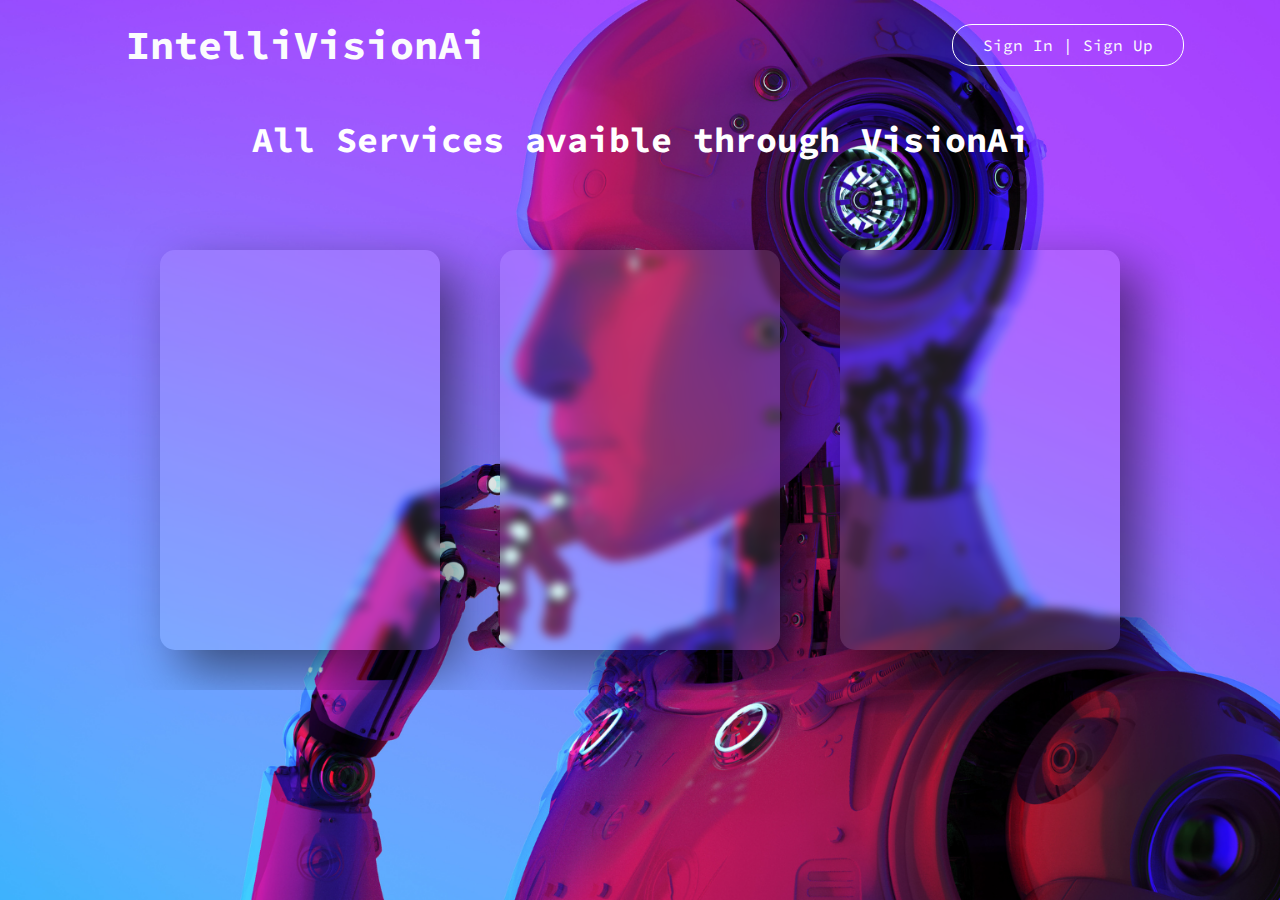
==== explore.html @ 234420af "Beta V1" ====
<!DOCTYPE html>
<html lang="en">
<head>
  <title>IntelliVisionAi | Home</title>
  <link rel="stylesheet" href="css/explore.css">
  <link rel="preconnect" href="https://fonts.googleapis.com">
  <link rel="preconnect" href="https://fonts.gstatic.com" crossorigin>
  <link href="https://fonts.googleapis.com/css2?family=Source+Code+Pro&display=swap" rel="stylesheet">
</head>
<body>
  <div class="hero">
    <div class="navbar">
      <h2><a href="index.html">IntelliVisionAi</a></h2>
      <a href="#" id="loginBtn">Sign In | Sign Up</a>
    </div>
    
    <div class="topic">
      <H1>All Services avaible through VisionAi</H1>
    </div>


    <div class="container">
        <div class="card">
            <div class="content1">
                <h2>01</h2>
                <h3>Image To Text</h3>
                <p>Upload an image and you will be able to copy and paste the text from it</p>
                <a href="img-txt.html">Visit</a>
            </div>
        </div>
        <div class="card1">
            <div class="content1">
                <h2>02</h2>
                <h3>Speech To Text</h3>
                <p>Use realistic natural voices to read any text you want. </p>
                <a href="txt-spch.html">Visit</a>
            </div>
        </div>
        <div class="card2">
          <div class="content1">
              <h2>03</h2>
              <h3>Generative Ai</h3>
              <p>Write a prompt and the ai will give you answer. Based off of OpenChatKit API</p>
              <a href="generative-ai.html">Visit</a>
          </div>
      </div>
    </div>





    <div class="bubbles">
      <img src="css/img/bubble.png">
      <img src="css/img/bubble.png">
      <img src="css/img/bubble.png">
      <img src="css/img/bubble.png">
      <img src="css/img/bubble.png">
      <img src="css/img/bubble.png">
      <img src="css/img/bubble.png">
      <img src="css/img/bubble.png">
    </div>
  </div>

  <!-- Modal code -->
  <div id="myModal" class="modal">
    <div class="modal-content">
      <p>There is no need to create an account at this moment. All services are currently in testing mode and will be avaible fully. Until then all beta and tests are free. </p>
      <a href="#home" id="continueBtn">Continue</a>
    </div>
  </div>

  <script>
    // Get the modal element
    var modal = document.getElementById("myModal");

    // Get the button that opens the modal
    var btn = document.getElementById("loginBtn");

    // Get the continue button
    var continueBtn = document.getElementById("continueBtn");

    // When the user clicks on the button, open the modal
    btn.onclick = function() {
      modal.style.display = "block";
    }

    // When the user clicks on the continue button, close the modal
    continueBtn.onclick = function() {
      modal.style.display = "none";
    }

    // When the user clicks anywhere outside of the modal, close it
    window.onclick = function(event) {
      if (event.target == modal) {
        modal.style.display = "none";
      }
    }
  </script>
  <script type="text/javascript" src="js/vanilla-tilt.js"></script>
  <script type="text/javascript">
    VanillaTilt.init(document.querySelector(".card"), {
      max: 5,
      speed: 400,
      glare: true,
      "max-glare": 1,
    });
  </script>
    <script type="text/javascript">
      VanillaTilt.init(document.querySelector(".card1"), {
        max: 5,
        speed: 400,
        glare: true,
        "max-glare": 1,
      });
    </script>
        <script type="text/javascript">
          VanillaTilt.init(document.querySelector(".card2"), {
            max: 5,
            speed: 400,
            glare: true,
            "max-glare": 1,
          });
        </script>
</body>
</html>
---- css/explore.css ----
*{
    margin: 0;
    padding: 0;
    box-sizing: border-box;
    font-family: 'Source Code Pro', monospace;
}

body{
    display: flex;
    justify-content: center;
    align-items: center;
    min-height: 100vh;
    background: black;

}

body::before{
    content: '';
    position: absolute;
    top: 0;
    left: 0;
    width: 100%;
    height: 100%;
}
.hero {
    width: 100%;
    height: 100vh;
    background-image: url(img/bg.png);
    background-size: cover;
    background-position: center;
    position: relative;
    overflow: hidden;
}

.logo {
    width: 100px;
    cursor: pointer;
    size: 100px;
}

.navbar {
    width: 85%;
    height: 10%;
    margin: auto;
    display: flex;
    align-items: center;
    justify-content: space-between;
}

.navbar h2 a {
    border: 0px solid #fff;
}
a {
    color: #fbfcfd;
    padding: 10px 30px;
    background: transparent;
    border: 1.5px solid #fff;
    border-radius: 20px;
    outline: none;
    cursor: pointer;  
    text-decoration: none;
    text-align: center;
}

a:hover {
    background-color: #ffffff21;
    color: rgb(255, 255, 255);
  }

button {
    color: #fbfcfd;
    padding: 10px 25px;
    background: transparent;
    border: 1.5px solid #fff;
    border-radius: 20px;
    outline: none;
    cursor: pointer;
}

button.signup {
    margin-left: 10px;
    margin-right: 0;
}

button.research {
    margin-right: auto;
    margin-left: 35px;
}

button.services {
    margin-right: auto;
    margin-left: -1035px;
}

.content {
    color: #fbfcfd;
    position: absolute;
    top: 50%;
    left: 8%;
    transform: translateY(-50%);
    z-index: 2;
}

small {
    font-size: 30px;
}

h1{
    font-size: 80px;
    margin: 10px 0 30px;
    line-height: 80px;
}

h2 {
    font-size: 40px;
    color: #fbfcfd;
}
.side-bar {
    width: 50px;
    height: 100vh;
    position: absolute;
    right: 0;
    top: 0;
}

.menu {
    display: block;
    width: 25px;
    margin: 40px auto 0;
    cursor: pointer;
}

.social-links img, .useful-links img{
    width: 25px;
    margin: 5px auto;
    cursor: pointer;
}

.social-links {
    width: 50px;
    text-align: center;
    text-align: center;
    position: absolute;
    top: 50%;
    transform: translateY(-50%);
}

.useful-links {
    width: 50px;
    text-align: center;
    text-align: center;
    position: absolute;
    bottom: 30px;
}

.bubbles img {
    width: 50px;
    animation: bubble 7s linear infinite;
}

.bubbles {
    width: 100%;
    display: flex;
    align-items: center;
    justify-content: space-around;
    position: absolute;
    bottom: -110px;
    bottom: -80;
}

/* The Modal (background) */
.modal {
    display: none; /* Hidden by default */
    position: fixed; /* Stay in place */
    z-index: 999; /* make sure the modal container is on top */
    left: 0;
    top: 0;
    width: 100%; /* Full width */
    height: 100%; /* Full height */
    overflow: auto; /* Enable scroll if needed */
    background-color: rgba(0, 0, 0, 0.5); /* semi-transparent black */
    backdrop-filter: blur(5px); /* apply a 5-pixel blur */
  }
  
  /* Modal Content/Box */
  .modal-content {
    background-color: #ffffff00;
    margin: 15% auto; /* 15% from the top and centered */
    padding: 100px;
    border: 1px solid #ffffff;
    width: 50%; /* Could be more or less, depending on screen size */
  }

  .modal p {
    font-size: 25px;
    color: white;
    padding-bottom: 32px;
  }

  
@keyframes bubble {
    0% {
        transform: translateY(0);
        opacity: 0;
    }
    50% {
        opacity: 1;
    }
    70% {
        opacity: 1;
    }
    100% {
        transform: translateY(-80vh);
        opacity: 0;
    }
}

.bubbles img:nth-child(1) {
    animation-delay: 2s;
    width: 25px;
}
.bubbles img:nth-child(2) {
    animation-delay: 1s;
    width: 25px;
}
.bubbles img:nth-child(3) {
    animation-delay: 3s;
}
.bubbles img:nth-child(4) {
    animation-delay: 4.5s;
}
.bubbles img:nth-child(5) {
    animation-delay: 3s;
}
.bubbles img:nth-child(6) {
    animation-delay: 6s;
    width: 20px;
}
.bubbles img:nth-child(7) {
    animation-delay: 7s;
    width: 30px;
}


/* Cards */

.container {
    position: relative;
    display: flex;
    justify-content: center;
    align-items: center;
    max-width: 1200px;
    flex-wrap: wrap;
    z-index: 1;
    margin: auto;
    width: 100%;
    padding: 10px;
    overflow: auto;
}

.container .card {
    position: relative;
    width: 280px;
    height: 400px;
    margin: 30px;
    box-shadow: 20px 20px 50px rgba(0, 0, 0, 0.5);
    border-radius: 15px;
    background-color: rgba(255, 255, 255, 0.1);
    overflow: hidden;
    display: flex;
    justify-content: center;
    align-items: center;
    border-top: 1px sloid rgba(255, 255, 255, 0.5);
    border-left: 1px sloid rgba(255, 255, 255, 0.5);
    backdrop-filter: blur(5px);
}

.container .card .content1 {
    padding: 20px;
    text-align: center;
    transform: translateY(100px);
    opacity: 0;
    transition: 0.5s;
}

.container .card:hover .content1 {
    transform: translateY(0px);
    opacity: 1;
}

.container .card .content1 h2 {
    position: absolute;
    top: -80px;
    right: 30px;
    font-size: 8em;
    color: rgba(255, 255, 255, 0.1);
    pointer-events: none;
}

.container .card .content1 h3 {
    font-size: 1.8em;
    color: white;
    z-index: 1;
    margin-bottom: 10px;
}

.container .card .content1 p {
    font-size: 1em;
    color: white;
    font-weight: 300;
}

.container .card .content1 a {
    position: relative;
    display: inline-block;
    padding: 8px 20px;
    margin-top: 15px;
}

.container .card1 {
    position: relative;
    width: 280px;
    height: 400px;
    margin: 30px;
    box-shadow: 20px 20px 50px rgba(0, 0, 0, 0.5);
    border-radius: 15px;
    background-color: rgba(255, 255, 255, 0.1);
    overflow: hidden;
    display: flex;
    justify-content: center;
    align-items: center;
    border-top: 1px sloid rgba(255, 255, 255, 0.5);
    border-left: 1px sloid rgba(255, 255, 255, 0.5);
    backdrop-filter: blur(5px);
}

.container .card1 .content1 {
    padding: 20px;
    text-align: center;
    transform: translateY(100px);
    opacity: 0;
    transition: 0.5s;
}

.container .card1:hover .content1 {
    transform: translateY(0px);
    opacity: 1;
}

.container .card1 .content1 h2 {
    position: absolute;
    top: -80px;
    right: 30px;
    font-size: 8em;
    color: rgba(255, 255, 255, 0.1);
    pointer-events: none;
}

.container .card1 .content1 h3 {
    font-size: 1.8em;
    color: white;
    z-index: 1;
    margin-bottom: 10px;
}

.container .card1 .content1 p {
    font-size: 1em;
    color: white;
    font-weight: 300;
}

.container .card1 .content1 a {
    position: relative;
    display: inline-block;
    padding: 8px 20px;
    margin-top: 15px;
}

.container .card2 {
    position: relative;
    width: 280px;
    height: 400px;
    margin: 30px;
    box-shadow: 20px 20px 50px rgba(0, 0, 0, 0.5);
    border-radius: 15px;
    background-color: rgba(255, 255, 255, 0.1);
    overflow: hidden;
    display: flex;
    justify-content: center;
    align-items: center;
    border-top: 1px sloid rgba(255, 255, 255, 0.5);
    border-left: 1px sloid rgba(255, 255, 255, 0.5);
    backdrop-filter: blur(5px);
}

.container .card2 .content1 {
    padding: 20px;
    text-align: center;
    transform: translateY(100px);
    opacity: 0;
    transition: 0.5s;
}

.container .card2:hover .content1 {
    transform: translateY(0px);
    opacity: 1;
}

.container .card2 .content1 h2 {
    position: absolute;
    top: -80px;
    right: 30px;
    font-size: 8em;
    color: rgba(255, 255, 255, 0.1);
    pointer-events: none;
}

.container .card2 .content1 h3 {
    font-size: 1.8em;
    color: white;
    z-index: 1;
    margin-bottom: 10px;
}

.container .card2 .content1 p {
    font-size: 1em;
    color: white;
    font-weight: 300;
}

.container .card2 .content1 a {
    position: relative;
    display: inline-block;
    padding: 8px 20px;
    margin-top: 15px;
}


.topic h1{
    font-size: 35px;
    text-align: center;
    color: white;
}

/* SCrollbar */

/* width */
::-webkit-scrollbar {
    width: 1em;
}
  
/* Track */
::-webkit-scrollbar-track {
    box-shadow: inset 0 0 5px rgba(128, 128, 128, 0); 
    border-radius: 10px;
}
   
/* Handle */
::-webkit-scrollbar-thumb {
    background: rgb(172, 51, 162); 
    border-radius: 10px;
}
  
/* Handle on hover */
  ::-webkit-scrollbar-thumb:hover {
    background: rgb(172, 51, 162); 
}
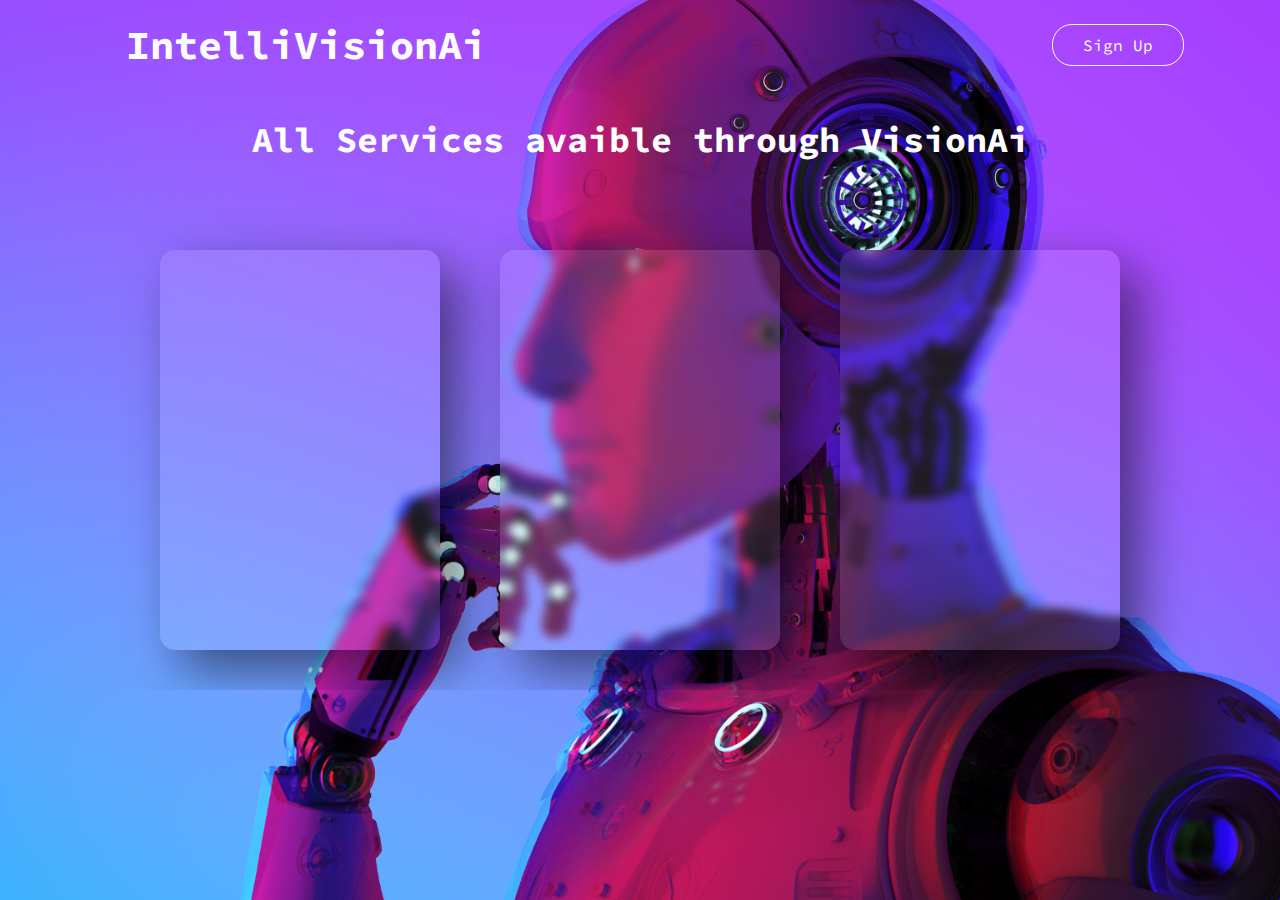
==== commit e6bb7f80: "V1.2" ====
--- a/explore.html
+++ b/explore.html
@@ -6,16 +6,17 @@
   <link rel="preconnect" href="https://fonts.googleapis.com">
   <link rel="preconnect" href="https://fonts.gstatic.com" crossorigin>
   <link href="https://fonts.googleapis.com/css2?family=Source+Code+Pro&display=swap" rel="stylesheet">
+  <meta name="viewport" content="width=device-width, initial-scale=1.0">
 </head>
 <body>
   <div class="hero">
     <div class="navbar">
       <h2><a href="index.html">IntelliVisionAi</a></h2>
-      <a href="#" id="loginBtn">Sign In | Sign Up</a>
+      <a href="#" id="loginBtn">Sign Up</a>
     </div>
     
     <div class="topic">
-      <H1>All Services avaible through VisionAi</H1>
+      <h1>All Services avaible through VisionAi</h1>
     </div>
 
 
--- a/css/explore.css
+++ b/css/explore.css
@@ -29,7 +29,7 @@
     background-size: cover;
     background-position: center;
     position: relative;
-    overflow: hidden;
+    overflow: auto;
 }
 
 .logo {
@@ -115,13 +115,6 @@
     font-size: 40px;
     color: #fbfcfd;
 }
-.side-bar {
-    width: 50px;
-    height: 100vh;
-    position: absolute;
-    right: 0;
-    top: 0;
-}
 
 .menu {
     display: block;
@@ -177,7 +170,7 @@
     top: 0;
     width: 100%; /* Full width */
     height: 100%; /* Full height */
-    overflow: auto; /* Enable scroll if needed */
+    overflow: hidden; /* Enable scroll if needed */
     background-color: rgba(0, 0, 0, 0.5); /* semi-transparent black */
     backdrop-filter: blur(5px); /* apply a 5-pixel blur */
   }
@@ -446,7 +439,7 @@
 
 /* width */
 ::-webkit-scrollbar {
-    width: 1em;
+    width: .5em;
 }
   
 /* Track */
@@ -457,11 +450,73 @@
    
 /* Handle */
 ::-webkit-scrollbar-thumb {
-    background: rgb(172, 51, 162); 
+    background: rgba(172, 51, 162, 0.11); 
     border-radius: 10px;
 }
   
 /* Handle on hover */
   ::-webkit-scrollbar-thumb:hover {
-    background: rgb(172, 51, 162); 
+    background: rgba(172, 51, 162, 0.068); 
+}
+
+@media screen and (max-width: 600px) {
+    .topic h1{
+        font-size: 20px;
+        margin: 10px 0 30px;
+        line-height: 40px;
+        width: 80%;
+        margin: auto;
+    }
+
+    .navbar h2 a {
+        border: 0 solid #fff;
+        font-size: 22px;
+    }
+
+    .hero{
+        background-repeat: no-repeat;
+        background-size: 420%;
+    }
+
+    .navbar {
+        width: 100%;
+        height: 10%;
+        margin: auto;
+        display: flex;
+        font-size: 10px;
+        justify-content: space-between;
+    }
+
+    .navbar a#loginBtn{
+        margin-right: 12px;
+        margin-top: 12px;
+    }
+}
+
+@media screen and (max-width: 1200px) and (min-width: 600px) {
+    .navbar {
+        width: 100%;
+        height: 10%;
+        margin: auto;
+        display: flex;
+        font-size: 10px;
+        justify-content: space-between;
+        margin-top: 25px;
+    }
+
+    .navbar a#loginBtn{
+        margin-right: 25px;
+        margin-top: 12px;
+    }
+
+    .navbar h2 a {
+        border: 0 solid #fff;
+        font-size: 22px;
+    }
+
+    h1{
+        font-size: 30px;
+        margin: 10px 0 30px;
+        line-height: 50px;
+    }
 }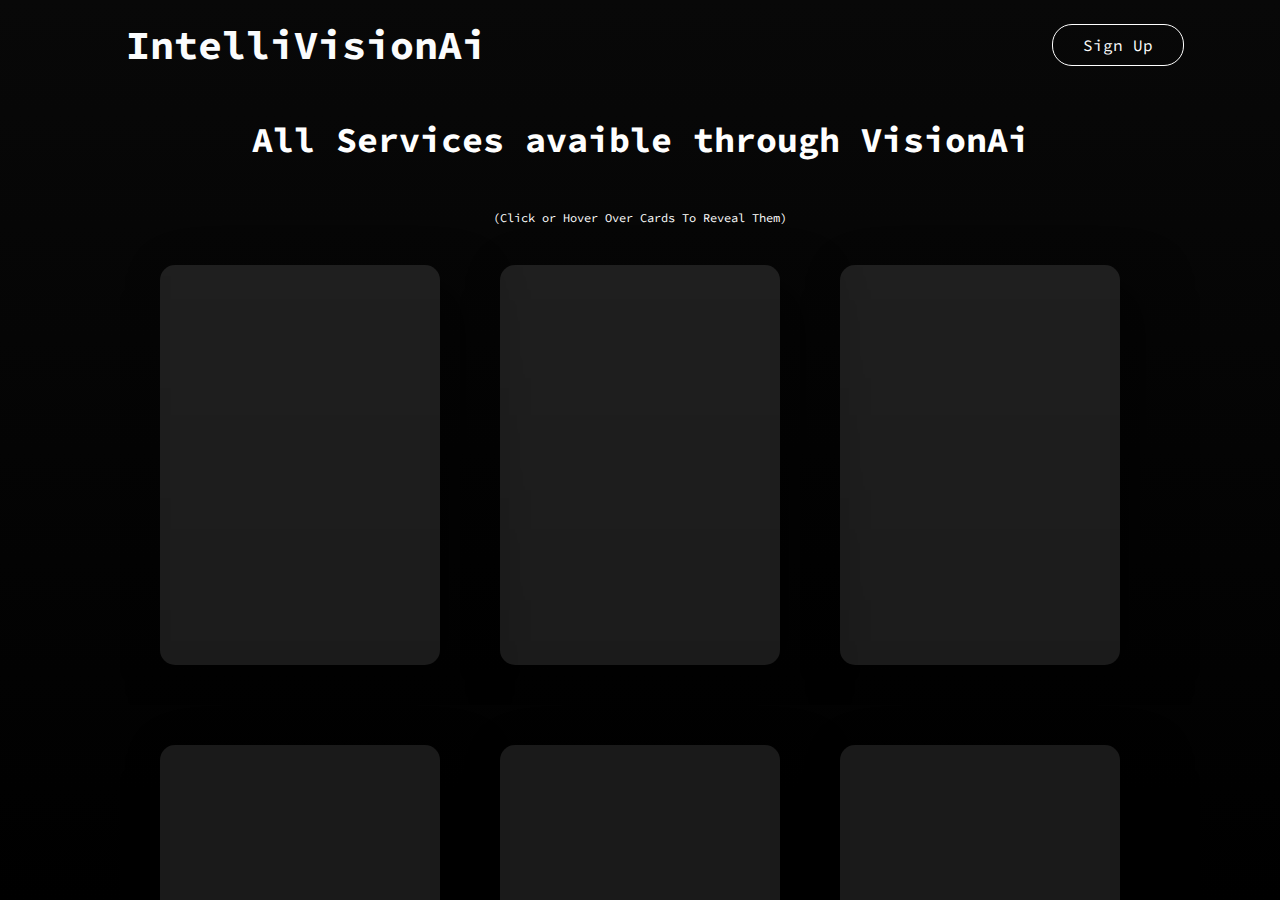
==== commit 94b181f0: "Redesign with 3 new ai models" ====
--- a/explore.html
+++ b/explore.html
@@ -7,6 +7,7 @@
   <link rel="preconnect" href="https://fonts.gstatic.com" crossorigin>
   <link href="https://fonts.googleapis.com/css2?family=Source+Code+Pro&display=swap" rel="stylesheet">
   <meta name="viewport" content="width=device-width, initial-scale=1.0">
+  <link rel="icon" type="image/x-icon" href="css/img/icon.png">
 </head>
 <body>
   <div class="hero">
@@ -17,6 +18,7 @@
     
     <div class="topic">
       <h1>All Services avaible through VisionAi</h1>
+      <p>(Click or Hover Over Cards To Reveal Them)</p>
     </div>
 
 
@@ -40,28 +42,44 @@
         <div class="card2">
           <div class="content1">
               <h2>03</h2>
-              <h3>Generative Ai</h3>
-              <p>Write a prompt and the ai will give you answer. Based off of OpenChatKit API</p>
-              <a href="generative-ai.html">Visit</a>
+              <h3>Ai Translation</h3>
+              <p>AI translation uses algorithms to automatically translate text from one language to another.
+              </p>
+              <a href="translate.html">Visit</a>
           </div>
       </div>
     </div>
 
-
-
-
-
-    <div class="bubbles">
-      <img src="css/img/bubble.png">
-      <img src="css/img/bubble.png">
-      <img src="css/img/bubble.png">
-      <img src="css/img/bubble.png">
-      <img src="css/img/bubble.png">
-      <img src="css/img/bubble.png">
-      <img src="css/img/bubble.png">
-      <img src="css/img/bubble.png">
+    <div class="container">
+      <div class="card3">
+          <div class="content1">
+              <h2>04</h2>
+              <h3>ProxyAi</h3>
+              <p>Neural Network created within a server to hide ip address and send to a secure location without the ip noticing.</p>
+              <a href="https://adjoining-famous-plain.glitch.me/">Visit</a>
+          </div>
+      </div>
+      <div class="card4">
+          <div class="content1">
+              <h2>05</h2>
+              <h3>InfoAi V1</h3>
+              <p>InfoAi V1 is an AI-powered chatbot that uses natural language processing to scan for information based on user prompts, providing helpful and accurate responses.</p>
+              <a href="InfoAi1.html">Visit</a>
+          </div>
+      </div>
+      <div class="card5">
+        <div class="content1">
+            <h2>06</h2>
+            <h3>InfoAi V2 Turbo</h3>
+            <p>Like InfoAi V1 but its on steroids and better.</p>
+            <a href="infoAi2.html">Visit</a>
+        </div>
     </div>
   </div>
+</div>
+  </div>
+
+  
 
   <!-- Modal code -->
   <div id="myModal" class="modal">
@@ -123,5 +141,29 @@
             "max-glare": 1,
           });
         </script>
+                <script type="text/javascript">
+                  VanillaTilt.init(document.querySelector(".card3"), {
+                    max: 5,
+                    speed: 400,
+                    glare: true,
+                    "max-glare": 1,
+                  });
+                </script>
+                        <script type="text/javascript">
+                          VanillaTilt.init(document.querySelector(".card4"), {
+                            max: 5,
+                            speed: 400,
+                            glare: true,
+                            "max-glare": 1,
+                          });
+                        </script>
+                                <script type="text/javascript">
+                                  VanillaTilt.init(document.querySelector(".card5"), {
+                                    max: 5,
+                                    speed: 400,
+                                    glare: true,
+                                    "max-glare": 1,
+                                  });
+                                </script>
 </body>
 </html>
--- a/css/explore.css
+++ b/css/explore.css
@@ -25,7 +25,7 @@
 .hero {
     width: 100%;
     height: 100vh;
-    background-image: url(img/bg.png);
+    background-image: linear-gradient( #080808, #000000);
     background-size: cover;
     background-position: center;
     position: relative;
@@ -116,13 +116,6 @@
     color: #fbfcfd;
 }
 
-.menu {
-    display: block;
-    width: 25px;
-    margin: 40px auto 0;
-    cursor: pointer;
-}
-
 .social-links img, .useful-links img{
     width: 25px;
     margin: 5px auto;
@@ -144,21 +137,6 @@
     text-align: center;
     position: absolute;
     bottom: 30px;
-}
-
-.bubbles img {
-    width: 50px;
-    animation: bubble 7s linear infinite;
-}
-
-.bubbles {
-    width: 100%;
-    display: flex;
-    align-items: center;
-    justify-content: space-around;
-    position: absolute;
-    bottom: -110px;
-    bottom: -80;
 }
 
 /* The Modal (background) */
@@ -191,48 +169,6 @@
   }
 
   
-@keyframes bubble {
-    0% {
-        transform: translateY(0);
-        opacity: 0;
-    }
-    50% {
-        opacity: 1;
-    }
-    70% {
-        opacity: 1;
-    }
-    100% {
-        transform: translateY(-80vh);
-        opacity: 0;
-    }
-}
-
-.bubbles img:nth-child(1) {
-    animation-delay: 2s;
-    width: 25px;
-}
-.bubbles img:nth-child(2) {
-    animation-delay: 1s;
-    width: 25px;
-}
-.bubbles img:nth-child(3) {
-    animation-delay: 3s;
-}
-.bubbles img:nth-child(4) {
-    animation-delay: 4.5s;
-}
-.bubbles img:nth-child(5) {
-    animation-delay: 3s;
-}
-.bubbles img:nth-child(6) {
-    animation-delay: 6s;
-    width: 20px;
-}
-.bubbles img:nth-child(7) {
-    animation-delay: 7s;
-    width: 30px;
-}
 
 
 /* Cards */
@@ -248,7 +184,7 @@
     margin: auto;
     width: 100%;
     padding: 10px;
-    overflow: auto;
+    overflow: hidden;
 }
 
 .container .card {
@@ -428,6 +364,182 @@
     margin-top: 15px;
 }
 
+.container .card3 {
+    position: relative;
+    width: 280px;
+    height: 400px;
+    margin: 30px;
+    box-shadow: 20px 20px 50px rgba(0, 0, 0, 0.5);
+    border-radius: 15px;
+    background-color: rgba(255, 255, 255, 0.1);
+    overflow: hidden;
+    display: flex;
+    justify-content: center;
+    align-items: center;
+    border-top: 1px sloid rgba(255, 255, 255, 0.5);
+    border-left: 1px sloid rgba(255, 255, 255, 0.5);
+    backdrop-filter: blur(5px);
+}
+
+.container .card3 .content1 {
+    padding: 20px;
+    text-align: center;
+    transform: translateY(100px);
+    opacity: 0;
+    transition: 0.5s;
+}
+
+.container .card3:hover .content1 {
+    transform: translateY(0px);
+    opacity: 1;
+}
+
+.container .card3 .content1 h2 {
+    position: absolute;
+    top: -80px;
+    right: 30px;
+    font-size: 8em;
+    color: rgba(255, 255, 255, 0.1);
+    pointer-events: none;
+}
+
+.container .card3 .content1 h3 {
+    font-size: 1.8em;
+    color: white;
+    z-index: 1;
+    margin-bottom: 10px;
+}
+
+.container .card3 .content1 p {
+    font-size: 1em;
+    color: white;
+    font-weight: 300;
+}
+
+.container .card3 .content1 a {
+    position: relative;
+    display: inline-block;
+    padding: 8px 20px;
+    margin-top: 15px;
+}
+
+.container .card4 {
+    position: relative;
+    width: 280px;
+    height: 400px;
+    margin: 30px;
+    box-shadow: 20px 20px 50px rgba(0, 0, 0, 0.5);
+    border-radius: 15px;
+    background-color: rgba(255, 255, 255, 0.1);
+    overflow: hidden;
+    display: flex;
+    justify-content: center;
+    align-items: center;
+    border-top: 1px sloid rgba(255, 255, 255, 0.5);
+    border-left: 1px sloid rgba(255, 255, 255, 0.5);
+    backdrop-filter: blur(5px);
+}
+
+.container .card4 .content1 {
+    padding: 20px;
+    text-align: center;
+    transform: translateY(100px);
+    opacity: 0;
+    transition: 0.5s;
+}
+
+.container .card4:hover .content1 {
+    transform: translateY(0px);
+    opacity: 1;
+}
+
+.container .card4 .content1 h2 {
+    position: absolute;
+    top: -80px;
+    right: 30px;
+    font-size: 8em;
+    color: rgba(255, 255, 255, 0.1);
+    pointer-events: none;
+}
+
+.container .card4 .content1 h3 {
+    font-size: 1.8em;
+    color: white;
+    z-index: 1;
+    margin-bottom: 10px;
+}
+
+.container .card4 .content1 p {
+    font-size: 1em;
+    color: white;
+    font-weight: 300;
+}
+
+.container .card4 .content1 a {
+    position: relative;
+    display: inline-block;
+    padding: 8px 20px;
+    margin-top: 15px;
+}
+
+.container .card5 {
+    position: relative;
+    width: 280px;
+    height: 400px;
+    margin: 30px;
+    box-shadow: 20px 20px 50px rgba(0, 0, 0, 0.5);
+    border-radius: 15px;
+    background-color: rgba(255, 255, 255, 0.1);
+    overflow: hidden;
+    display: flex;
+    justify-content: center;
+    align-items: center;
+    border-top: 1px sloid rgba(255, 255, 255, 0.5);
+    border-left: 1px sloid rgba(255, 255, 255, 0.5);
+    backdrop-filter: blur(5px);
+}
+
+.container .card5 .content1 {
+    padding: 20px;
+    text-align: center;
+    transform: translateY(100px);
+    opacity: 0;
+    transition: 0.5s;
+}
+
+.container .card5:hover .content1 {
+    transform: translateY(0px);
+    opacity: 1;
+}
+
+.container .card5 .content1 h2 {
+    position: absolute;
+    top: -80px;
+    right: 30px;
+    font-size: 8em;
+    color: rgba(255, 255, 255, 0.1);
+    pointer-events: none;
+}
+
+.container .card5 .content1 h3 {
+    font-size: 1.8em;
+    color: white;
+    z-index: 1;
+    margin-bottom: 10px;
+}
+
+.container .card5 .content1 p {
+    font-size: 1em;
+    color: white;
+    font-weight: 300;
+}
+
+.container .card5 .content1 a {
+    position: relative;
+    display: inline-block;
+    padding: 8px 20px;
+    margin-top: 15px;
+}
 
 .topic h1{
     font-size: 35px;
@@ -435,11 +547,17 @@
     color: white;
 }
 
+.topic p{
+    font-size: 12px;
+    text-align: center;
+    color: white;
+}
+
 /* SCrollbar */
 
 /* width */
 ::-webkit-scrollbar {
-    width: .5em;
+    width: .15em;
 }
   
 /* Track */
@@ -491,6 +609,12 @@
         margin-right: 12px;
         margin-top: 12px;
     }
+
+    .container .card2 .content1 {
+        padding: 20px;
+        text-align: center;
+    }
+    
 }
 
 @media screen and (max-width: 1200px) and (min-width: 600px) {
